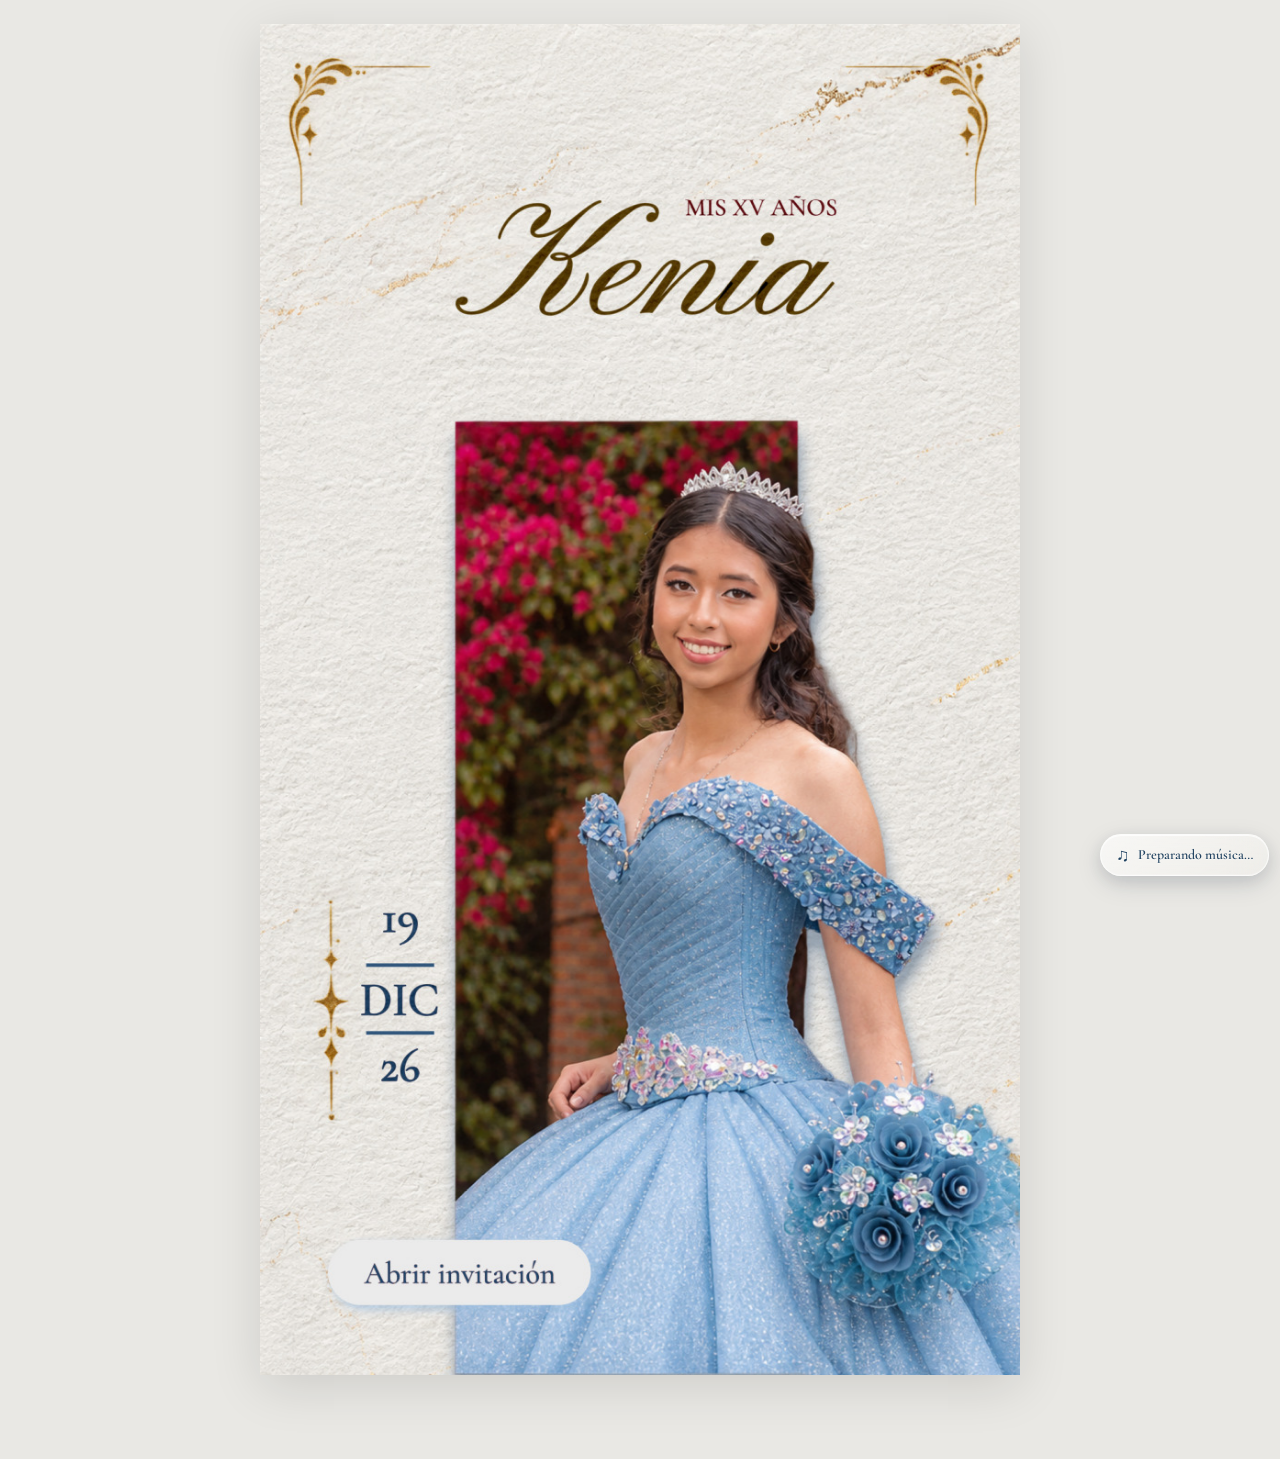
==== index.html @ 195f9d1e "Actualizar versión de estilos de la invitación" ====
<!doctype html>
<html lang="es">
<head>
  <meta charset="utf-8">
  <meta name="viewport" content="width=device-width, initial-scale=1">
  <meta name="theme-color" content="#e9e8e4">
  <meta name="description" content="Invitación digital de XV años de Kenia.">

  <title>Mis XV años · Kenia</title>

  <!-- Tipografía -->
  <link rel="preconnect" href="https://fonts.googleapis.com">
  <link rel="preconnect" href="https://fonts.gstatic.com" crossorigin>
  <link href="https://fonts.googleapis.com/css2?family=Cormorant+Garamond:wght@400;500;600;700&display=swap" rel="stylesheet">

  <!-- Estilos -->
  <link rel="stylesheet" href="./styles.css?v=6">
</head>

<body class="cover-page">

  <main class="invitation invitation--cover" aria-label="Invitación digital de XV años">

    <section class="page cover" aria-label="Portada de la invitación">

      <!-- Imagen original de la portada -->
      <img
        src="./index.jpg"
        alt="Portada original de la invitación de XV años de Kenia"
      >

      <!-- Acceso a los detalles -->
      <a
        class="open-invitation"
        href="./datos.html"
        aria-label="Abrir invitación y ver los detalles"
      ></a>

    </section>

  </main>

  <!-- Reproductor de música -->
  <div class="music-player" aria-hidden="true">
    <div id="youtube-player" title="Canción de XV años de Kenia"></div>
  </div>

  <!-- Botón de música -->
  <button
    class="music-toggle"
    type="button"
    aria-pressed="false"
    aria-label="Reproducir canción"
  >
    <span class="music-toggle__icon" aria-hidden="true">♫</span>
    <span class="music-toggle__label">Reproducir música</span>
  </button>

  <!-- Efectos decorativos -->
  <div class="ambient-sparkles" aria-hidden="true"></div>

  <div class="sparkle-transition" aria-hidden="true">
    <span class="sparkle-transition__glow"></span>
    <div class="sparkle-transition__particles"></div>
  </div>

  <!-- JavaScript -->
  <script src="./script.js"></script>
  <script src="https://www.youtube.com/iframe_api" async></script>

</body>
</html>
---- styles.css ----
:root {
  --paper: #e9e8e4;
  --navy: #183b5b;
  --blue-muted: #829db5;
  --line: rgba(24, 59, 91, .25);
  --serif: "Cormorant Garamond", Georgia, serif;
}
* { box-sizing: border-box; }
html { background: var(--paper); scroll-behavior: smooth; }
body { margin: 0; min-width: 280px; background: var(--paper); color: var(--navy); font-family: var(--serif); }
.invitation { width: min(100%, 760px); margin: 0 auto; overflow: hidden; background: var(--paper); box-shadow: 0 0 36px rgba(0,0,0,.08); }
.page { position: relative; width: 100%; line-height: 0; }
.page > img { display: block; width: 100%; height: auto; animation: page-arrive 1.15s cubic-bezier(.2,.7,.25,1) both; }
.open-invitation, .map-link { position: absolute; display: block; padding: 0; border: 0; background: transparent; cursor: pointer; -webkit-tap-highlight-color: transparent; }
.open-invitation { left: 8.5%; top: 89.7%; width: 38.5%; height: 5.5%; border-radius: 999px; }
.map-link { left: 33.7%; width: 32.5%; height: .69%; border-radius: 999px; }
.map-church { top: 37.95%; }
.map-reception { top: 50.275%; }
.open-invitation:focus-visible, .map-link:focus-visible, .music-toggle:focus-visible, .back-home:focus-visible { outline: 2px solid var(--navy); outline-offset: 4px; }
.map-link:active, .open-invitation:active { background: rgba(24,59,91,.08); }
.countdown { position: absolute; z-index: 4; left: 11.7%; top: 3.14%; width: 76.6%; min-height: clamp(42px, 5.2vw, 64px); display: grid; grid-template-columns: repeat(4,minmax(0,1fr)); align-items: center; justify-items: center; overflow: visible; color: var(--navy); font-family: var(--serif); line-height: 1; font-variant-numeric: tabular-nums; }
.countdown__unit { min-width: 0; width: 100%; display: flex; flex-direction: column; align-items: center; justify-content: center; gap: clamp(0px,.12vw,2px); }
.countdown__number { display: block; font-size: clamp(20px,7.2vw,38px); font-weight: 700; line-height: .9; white-space: nowrap; }
.countdown__label { display: block; font-family: Georgia,serif; font-size: clamp(8px,2.2vw,12px); font-weight: 600; letter-spacing: .02em; line-height: 1; }

/* Sustituye únicamente el gráfico original del itinerario; el título y el resto
   de la composición permanecen en la imagen original. */
.timeline-replacement { position: absolute; z-index: 2; left: 5.5%; top: 55.1%; width: 89%; height: 10.2%; padding: 1.7% 3.2% 1.2%; background: var(--paper); line-height: 1.05; opacity: 1; }
.timeline-grid { width: 100%; height: 100%; display: grid; grid-template-columns: repeat(2,minmax(0,1fr)); grid-template-rows: repeat(4,minmax(0,1fr)); column-gap: 5%; row-gap: 0; overflow: hidden; }
.timeline-event { position: relative; min-width: 0; display: flex; flex-direction: column; justify-content: center; padding: 1% 2% 1% 12%; border-bottom: 1px solid var(--line); overflow: hidden; opacity: 0; transform: translateY(14px); transition: opacity .7s ease, transform .7s cubic-bezier(.2,.7,.2,1); }
.timeline-event:nth-last-child(-n+2) { border-bottom: 0; }
.timeline-event::before { content: ""; position: absolute; left: 0; top: 50%; width: 7px; height: 7px; border: 1px solid var(--blue-muted); border-radius: 50%; background: var(--paper); transform: translateY(-50%); box-shadow: 0 0 0 3px rgba(130,157,181,.12); }
.timeline-event__time { display: block; color: var(--blue-muted); font-family: var(--serif); font-size: clamp(11px,2.8vw,15px); font-weight: 600; letter-spacing: .045em; line-height: 1; }
.timeline-event__name { display: block; margin-top: 2px; color: var(--navy); font-family: var(--serif); font-size: clamp(13px,3.4vw,18px); font-weight: 500; line-height: 1.03; }
.timeline-replacement.is-visible .timeline-event { opacity: 1; transform: translateY(0); }
.timeline-replacement.is-visible .timeline-event:nth-child(1) { transition-delay: .05s; }
.timeline-replacement.is-visible .timeline-event:nth-child(2) { transition-delay: .14s; }
.timeline-replacement.is-visible .timeline-event:nth-child(3) { transition-delay: .23s; }
.timeline-replacement.is-visible .timeline-event:nth-child(4) { transition-delay: .32s; }
.timeline-replacement.is-visible .timeline-event:nth-child(5) { transition-delay: .41s; }
.timeline-replacement.is-visible .timeline-event:nth-child(6) { transition-delay: .50s; }
.timeline-replacement.is-visible .timeline-event:nth-child(7) { transition-delay: .59s; }
.timeline-replacement.is-visible .timeline-event:nth-child(8) { transition-delay: .68s; }

.back-home, .music-toggle { position: fixed; z-index: 20; display: inline-flex; align-items: center; justify-content: center; gap: 8px; min-height: 42px; padding: 9px 15px; border: 1px solid rgba(24,59,91,.2); border-radius: 999px; background: rgba(249,248,245,.94); color: var(--navy); box-shadow: 0 5px 20px rgba(25,35,45,.12); font: 600 14px/1 var(--serif); text-decoration: none; backdrop-filter: blur(8px); -webkit-backdrop-filter: blur(8px); transition: transform .2s ease, box-shadow .2s ease, background .2s ease; }
.back-home { left: max(12px,env(safe-area-inset-left)); bottom: max(14px,env(safe-area-inset-bottom)); }
.back-home span { font-family: Georgia,serif; font-size: 19px; line-height: .7; }
.music-toggle { right: max(12px,env(safe-area-inset-right)); bottom: max(14px,env(safe-area-inset-bottom)); cursor: pointer; }
.music-toggle__icon { font-size: 18px; line-height: .8; }
.music-toggle.is-playing { background: #f3f5f6; border-color: rgba(24,59,91,.42); }
.back-home:hover, .music-toggle:hover { transform: translateY(-2px); box-shadow: 0 8px 24px rgba(25,35,45,.16); }
.music-player { position: fixed; width: 200px; height: 200px; left: -210px; top: 0; z-index: 1; overflow: hidden; opacity: .001; pointer-events: none; }
.music-player iframe { display: block; width: 200px; height: 200px; border: 0; }
@keyframes page-arrive { from { opacity: 0; transform: translateY(9px); } to { opacity: 1; transform: translateY(0); } }
@media (min-width:700px) { body { padding: 24px 0 84px; } .invitation { box-shadow: 0 12px 48px rgba(0,0,0,.12); } .countdown__number { font-size: clamp(30px,4.5vw,38px); } .countdown__label { font-size: 12px; } .back-home, .music-toggle { bottom: 24px; } }
@media (max-width:380px) { .timeline-replacement { left: 4%; width: 92%; padding: 1.7% 2% 1.2%; } .timeline-grid { column-gap: 3%; } .timeline-event { padding-left: 10%; } .timeline-event__name { font-size: clamp(11px,3.1vw,13px); } .timeline-event__time { font-size: clamp(10px,2.6vw,12px); } .back-home, .music-toggle { min-height: 39px; padding: 8px 12px; font-size: 13px; } }
@media (prefers-reduced-motion: reduce) { *, *::before, *::after { scroll-behavior: auto !important; animation-duration: .01ms !important; transition-duration: .01ms !important; } .timeline-event { opacity: 1; transform: none; } }


/* ── Apariciones editoriales y destellos de transición ───────────────── */
:root {
  --gold: #c6a45d;
  --silver: #d7dce1;
}
body { isolation: isolate; }
.page > img {
  transform-origin: 50% 42%;
  animation: artwork-reveal 1.35s cubic-bezier(.2,.72,.22,1) both;
}
@keyframes artwork-reveal {
  0% { opacity: 0; transform: translateY(12px) scale(1.006); filter: blur(2px); }
  65% { opacity: 1; filter: blur(0); }
  100% { opacity: 1; transform: translateY(0) scale(1); filter: none; }
}
.open-invitation { animation: control-reveal .85s .55s both; }
.map-link { animation: control-reveal .8s 1s both; }
.back-home { animation: control-reveal .8s .5s both; }
.music-toggle { animation: control-reveal .8s .7s both, music-breathe 4.8s 1.5s ease-in-out infinite; }
@keyframes control-reveal {
  from { opacity: 0; transform: translateY(8px) scale(.97); }
  to { opacity: 1; transform: translateY(0) scale(1); }
}

/* La cuenta regresiva tiene un movimiento continuo, suave y sin saltos de layout. */
.countdown {
  animation: countdown-float 4.6s ease-in-out infinite;
  transform-origin: 50% 50%;
}
.countdown__unit { animation: unit-reveal .9s both; }
.countdown__unit:nth-child(1) { animation-delay: .28s; }
.countdown__unit:nth-child(2) { animation-delay: .42s; }
.countdown__unit:nth-child(3) { animation-delay: .56s; }
.countdown__unit:nth-child(4) { animation-delay: .70s; }
.countdown__number {
  text-shadow: 0 1px 0 rgba(255,255,255,.48), 0 3px 10px rgba(24,59,91,.10);
  transition: text-shadow .3s ease, color .3s ease;
}
.countdown__number.is-ticking {
  animation: number-tick .48s cubic-bezier(.2,.75,.25,1);
}
@keyframes countdown-float {
  0%,100% { translate: 0 0; }
  50% { translate: 0 -3px; }
}
@keyframes unit-reveal {
  from { opacity: 0; transform: translateY(9px); }
  to { opacity: 1; transform: translateY(0); }
}
@keyframes number-tick {
  0% { transform: translateY(0) scale(1); }
  42% { transform: translateY(-2px) scale(1.055); text-shadow: 0 0 13px rgba(198,164,93,.28); }
  100% { transform: translateY(0) scale(1); }
}
@keyframes music-breathe {
  0%,100% { box-shadow: 0 5px 20px rgba(25,35,45,.12), 0 0 0 0 rgba(198,164,93,0); }
  50% { box-shadow: 0 7px 23px rgba(25,35,45,.15), 0 0 0 4px rgba(198,164,93,.10); }
}

/* Cronograma: entrada por tarjeta con brillo tenue, sin alterar su geometría. */
.timeline-event { will-change: opacity, transform; }
.timeline-replacement.is-visible .timeline-event {
  animation: timeline-elegant-in .78s cubic-bezier(.2,.72,.25,1) both;
}
.timeline-replacement.is-visible .timeline-event:nth-child(1) { animation-delay: .05s; }
.timeline-replacement.is-visible .timeline-event:nth-child(2) { animation-delay: .13s; }
.timeline-replacement.is-visible .timeline-event:nth-child(3) { animation-delay: .21s; }
.timeline-replacement.is-visible .timeline-event:nth-child(4) { animation-delay: .29s; }
.timeline-replacement.is-visible .timeline-event:nth-child(5) { animation-delay: .37s; }
.timeline-replacement.is-visible .timeline-event:nth-child(6) { animation-delay: .45s; }
.timeline-replacement.is-visible .timeline-event:nth-child(7) { animation-delay: .53s; }
.timeline-replacement.is-visible .timeline-event:nth-child(8) { animation-delay: .61s; }
@keyframes timeline-elegant-in {
  from { opacity:  0; transform: translateY(13px); filter: blur(1px); }
  to { opacity: 1; transform: translateY(0); filter: blur(0); }
}

/* Capa de partículas doradas y plateadas que cubre el viewport al cambiar página. */
.sparkle-transition {
  position: fixed;
  inset: 0;
  z-index: 1000;
  overflow: hidden;
  pointer-events: none;
  visibility: hidden;
  opacity: 0;
  background: radial-gradient(ellipse at center, rgba(250,247,239,.18), rgba(24,35,48,.08) 72%, rgba(24,35,48,.16));
  transition: opacity .22s ease, visibility .22s ease;
}
.sparkle-transition.is-active { visibility: visible; opacity: 1; }
.sparkle-transition__glow {
  position: absolute;
  inset: -20%;
  opacity: 0;
  background: radial-gradient(circle at 50% 48%, rgba(255,249,226,.56), rgba(198,164,93,.14) 23%, transparent 58%);
  transform: scale(.72);
}
.sparkle-transition.is-active .sparkle-transition__glow { animation: sparkle-glow 1.05s ease-out both; }
.sparkle-transition__particles { position: absolute; inset: 0; }
.sparkle {
  position: absolute;
  display: block;
  width: var(--size, 5px);
  height: var(--size, 5px);
  left: var(--x, 50%);
  top: -8%;
  opacity: 0;
  border-radius: 50%;
  background: var(--particle-color, #d8bd7d);
  box-shadow: 0 0 5px 1px currentColor, 0 0 13px 2px currentColor;
  color: var(--particle-color, #d8bd7d);
  transform: translate3d(0,0,0) rotate(0deg) scale(.35);
}
.sparkle::before, .sparkle::after {
  content: "";
  position: absolute;
  left: 50%; top: 50%;
  background: currentColor;
  transform: translate(-50%,-50%);
  border-radius: 99px;
}
.sparkle::before { width: 1px; height: calc(var(--size, 5px) * 3.1); }
.sparkle::after { width: calc(var(--size, 5px) * 3.1); height: 1px; }
.sparkle-transition.is-active .sparkle { animation: sparkle-fall var(--duration, .95s) var(--delay, 0s) cubic-bezier(.18,.62,.3,1) both; }
@keyframes sparkle-fall {
  0% { opacity: 0; transform: translate3d(0,-4vh,0) rotate(0deg) scale(.25); }
  12% { opacity: .95; }
  48% { opacity: 1; transform: translate3d(var(--drift, 20px),48vh,0) rotate(145deg) scale(1); }
  100% { opacity: 0; transform: translate3d(calc(var(--drift, 20px) * 1.8),112vh,0) rotate(310deg) scale(.3); }
}
@keyframes sparkle-glow {
  0% { opacity: 0; transform: scale(.72); }
  35% { opacity: 1; transform: scale(1.08); }
  100% { opacity: 0; transform: scale(1.35); }
}

@media (prefers-reduced-motion: reduce) {
  .page > img, .open-invitation, .map-link, .back-home, .music-toggle,
  .countdown, .countdown__unit, .countdown__number, .timeline-event,
  .sparkle-transition, .sparkle, .sparkle-transition__glow {
    animation: none !important;
    transition: none !important;
    filter: none !important;
    translate: none !important;
  }
  .timeline-event { opacity: 1 !important; transform: none !important; }
}

/* Microinteracciones premium: resaltan el control activo sin alterar el arte original. */
.open-invitation, .map-link, .back-home, .music-toggle,
.gift-choice {
  transform-origin: center;
  transition: transform .28s cubic-bezier(.2,.75,.25,1),
              box-shadow .28s ease, background-color .28s ease,
              border-color .28s ease, filter .28s ease;
  -webkit-tap-highlight-color: transparent;
}
.open-invitation:hover, .map-link:hover {
  transform: scale(1.045);
  background: rgba(255,255,255,.13);
  box-shadow: 0 0 0 2px rgba(198,164,93,.55), 0 0 18px rgba(198,164,93,.24);
}
.open-invitation:active, .map-link:active { transform: scale(.975); }
.back-home:hover, .music-toggle:hover {
  transform: translateY(-3px) scale(1.045);
  border-color: rgba(198,164,93,.65);
  box-shadow: 0 10px 28px rgba(25,35,45,.17), 0 0 0 3px rgba(198,164,93,.10);
}
.back-home:active, .music-toggle:active { transform: translateY(0) scale(.97); }
.open-invitation:focus-visible, .map-link:focus-visible,
.back-home:focus-visible, .music-toggle:focus-visible, .gift-choice:focus-visible {
  outline: 2px solid var(--gold);
  outline-offset: 4px;
}

/* Apartado de regalos: dos detalles interactivos dentro del espacio libre del arte. */
.gift-interaction {
  position: absolute;
  z-index: 5;
  left: 10%;
  top: 81.1%;
  width: 80%;
  min-height: clamp(76px, 9vw, 100px);
  display: grid;
  grid-template-columns: repeat(2, minmax(0, 1fr));
  align-items: center;
  justify-items: center;
  gap: 5%;
  line-height: 1;
}
.gift-choice {
  width: min(100%, 190px);
  min-height: 100%;
  padding: 7px 9px 5px;
  display: flex;
  flex-direction: column;
  align-items: center;
  justify-content: center;
  gap: 5px;
  border: 1px solid rgba(198,164,93,.38);
  border-radius: 13px;
  background: rgba(249,248,245,.82);
  color: var(--navy);
  cursor: pointer;
  box-shadow: 0 4px 14px rgba(24,59,91,.055);
  backdrop-filter: blur(3px);
  -webkit-backdrop-filter: blur(3px);
}
.gift-choice:hover, .gift-choice.is-selected {
  transform: translateY(-4px) scale(1.035);
  border-color: rgba(198,164,93,.82);
  background: rgba(255,253,248,.97);
  box-shadow: 0 10px 24px rgba(24,59,91,.12), 0 0 0 3px rgba(198,164,93,.10);
}
.gift-choice:active { transform: translateY(-1px) scale(.98); }
.gift-choice__art { width: 35px; height: 30px; position: relative; display: block; }
/* Sobre dibujado en CSS con solapa animada. */
.gift-envelope {
  position: absolute; left: 3px; right: 3px; bottom: 1px; height: 21px;
  border: 1px solid #b99b61; border-radius: 3px;
  background: linear-gradient(145deg,#f5eee0,#e7dcc6);
  box-shadow: 0 3px 6px rgba(24,35,48,.10);
}
.gift-envelope::before {
  content: ""; position: absolute; left: 0; top: -1px; width: 100%; height: 15px;
  background: #e5d5b5; clip-path: polygon(0 0,100% 0,50% 100%);
  border-bottom: 1px solid #b99b61; transform-origin: 50% 0;
  backface-visibility: hidden;
  transition: transform .55s cubic-bezier(.2,.75,.25,1);
}
/* Sin sello central: el sobre conserva únicamente sus pliegues limpios. */
.gift-envelope::after { content: none; }
.gift-choice:hover .gift-envelope::before,
.gift-choice:focus-visible .gift-envelope::before,
.gift-choice.is-selected .gift-envelope::before { transform: perspective(90px) rotateX(-180deg); }
/* Caja de regalo minimalista. */
.gift-box {
  position: absolute; left: 6px; right: 6px; bottom: 1px; height: 20px;
  border: 1px solid #b99b61; border-radius: 2px;
  background: linear-gradient(135deg,#e9dfcb,#d8c6a2);
  box-shadow: 0 3px 6px rgba(24,35,48,.10);
}
.gift-box::before { content:""; position:absolute; left:-2px; right:-2px; top:-5px; height:6px; border:1px solid #b99b61; border-radius:2px; background:#f0e6d3; transform-origin: 50% 0; transition: transform .5s cubic-bezier(.2,.75,.25,1); }
.gift-box::after { content:""; position:absolute; left:50%; top:-5px; width:5px; height:25px; transform:translateX(-50%); background:#b99b61; opacity:.85; }
.gift-box__bow { position:absolute; left:50%; top:-11px; width:17px; height:9px; transform:translateX(-50%); }
.gift-box__bow::before,.gift-box__bow::after { content:""; position:absolute; top:0; width:8px; height:7px; border:1.5px solid #b99b61; border-radius:80% 80% 20% 80%; }
.gift-box__bow::before { right:7px; transform:rotate(25deg); }
.gift-box__bow::after { left:7px; transform:scaleX(-1) rotate(25deg); }
.gift-choice:hover .gift-box::before,
.gift-choice:focus-visible .gift-box::before,
.gift-choice.is-selected .gift-box::before {
  transform: perspective(75px) rotateX(-120deg);
}
.gift-choice__title { font: 600 clamp(11px,2.8vw,14px)/1 var(--serif); letter-spacing:.015em; }
.gift-choice__hint { font: 500 clamp(8px,2vw,10px)/1.1 Georgia,serif; color:#71879b; letter-spacing:.045em; text-transform:uppercase; }
.gift-message {
  position: absolute; z-index: 6; left: 12%; top: 83.85%; width: 76%;
  padding: 10px 14px; border: 1px solid rgba(198,164,93,.45); border-radius: 10px;
  background: rgba(249,248,245,.97); color: var(--navy); text-align: center;
  font: 500 clamp(12px,3vw,15px)/1.25 var(--serif);
  box-shadow: 0 8px 24px rgba(24,59,91,.10);
  opacity: 0; visibility: hidden; transform: translateY(8px) scale(.98);
  transition: opacity .3s ease, transform .3s ease, visibility .3s ease;
  pointer-events: none;
  min-height: 0;
}
.gift-interaction { opacity: 0; transform: translateY(12px); transition: opacity .8s ease, transform .8s cubic-bezier(.2,.72,.25,1); }
.gift-interaction.is-visible { opacity: 1; transform: translateY(0); }
.gift-message.is-visible { opacity: 1; visibility: visible; transform: translateY(0) scale(1); }
.gift-message strong { display:block; margin-bottom:3px; color:#a98548; font-weight:600; }
@media (max-width:380px) {
  .gift-interaction { left:6%; width:88%; gap:3%; top:79.5%; min-height:82px; }
  .gift-choice { padding:5px 5px 4px; border-radius:10px; }
  .gift-choice__art { transform:scale(.9); }
  .gift-message { left:7%; width:86%; padding:8px 10px; }
}
@media (prefers-reduced-motion: reduce) {
  .gift-choice, .gift-envelope::before, .gift-message,
  .open-invitation, .map-link, .back-home, .music-toggle { transition:none !important; }
}

/* Interacción refinada de regalos: sobre limpio y caja con tapa móvil. */
.gift-envelope { overflow: visible; }
.gift-envelope::before { z-index: 2; }
.gift-choice:hover .gift-envelope,
.gift-choice:focus-visible .gift-envelope,
.gift-choice.is-selected .gift-envelope { filter: drop-shadow(0 3px 3px rgba(24,59,91,.12)); }
.gift-choice:hover .gift-box,
.gift-choice:focus-visible .gift-box,
.gift-choice.is-selected .gift-box { filter: drop-shadow(0 3px 3px rgba(24,59,91,.12)); }


/* Destellos ambientales permanentes: oro y plata, con movimiento muy sutil. */
.ambient-sparkles {
  position: fixed;
  inset: 0;
  z-index: 5;
  overflow: hidden;
  pointer-events: none;
  contain: strict;
}
.ambient-glint {
  position: absolute;
  left: var(--x);
  top: var(--y);
  width: var(--size);
  height: var(--size);
  display: block;
  border-radius: 50%;
  color: var(--glint-color, #d4b56f);
  background: currentColor;
  opacity: 0;
  box-shadow: 0 0 5px 1px currentColor, 0 0 12px 2px currentColor;
  animation: ambient-twinkle var(--duration, 5s) var(--delay, 0s) ease-in-out infinite;
}
.ambient-glint::before,
.ambient-glint::after {
  content: "";
  position: absolute;
  left: 50%;
  top: 50%;
  border-radius: 99px;
  background: currentColor;
  transform: translate(-50%, -50%);
}
.ambient-glint::before { width: 1px; height: calc(var(--size) * 3.4); }
.ambient-glint::after { width: calc(var(--size) * 3.4); height: 1px; }
@keyframes ambient-twinkle {
  0%, 100% { opacity: 0; transform: scale(.45) rotate(0deg); }
  24% { opacity: .63; transform: scale(1) rotate(35deg); }
  48% { opacity: .16; transform: scale(.72) rotate(70deg); }
  68% { opacity: .77; transform: scale(1.12) rotate(105deg); }
}
@media (prefers-reduced-motion: reduce) {
  .ambient-glint { animation: none !important; opacity: .22; }
}


/* Footer de marca FEZOJ al cierre de la página de detalles. */
.fezoj-footer {
  width: min(100%, 600px);
  margin: 0 auto;
  padding: 30px 24px 34px;
  text-align: center;
  color: var(--navy);
  background: var(--paper);
  border-top: 1px solid rgba(24,59,91,.16);
  line-height: 1.35;
}
.fezoj-footer__brand {
  margin: 0 0 8px;
  font: 500 19px/1.1 var(--serif);
  letter-spacing: .04em;
}
.fezoj-footer__brand strong {
  font-weight: 700;
  letter-spacing: .12em;
}
.fezoj-footer__copy {
  max-width: 390px;
  margin: 0 auto 15px;
  color: rgba(24,59,91,.78);
  font: 400 15px/1.45 var(--serif);
}
.fezoj-footer__link {
  display: inline-flex;
  align-items: center;
  justify-content: center;
  min-height: 38px;
  padding: 9px 20px;
  border: 1px solid rgba(24,59,91,.42);
  border-radius: 999px;
  color: var(--navy);
  background: rgba(255,255,255,.42);
  text-decoration: none;
  font: 600 14px/1 var(--serif);
  letter-spacing: .035em;
  transition: background .25s ease, color .25s ease, transform .25s ease;
}
.fezoj-footer__link:hover {
  color: #fff;
  background: var(--navy);
  transform: translateY(-2px);
}
.fezoj-footer__link:focus-visible {
  outline: 2px solid var(--navy);
  outline-offset: 4px;
}


/* Área clicable transparente sobre el logotipo FEZOJ del arte original. */
.fezoj-logo-link {
  position: absolute;
  z-index: 8;
  left: 0;
  top: 91%;
  width: 100%;
  height: 9%;
  display: block;
  border-radius: 0;
  background: transparent;
  cursor: pointer;
  -webkit-tap-highlight-color: transparent;
}
.fezoj-logo-link:hover {
  background: rgba(255,255,255,.08);
  box-shadow: 0 0 0 1px rgba(198,164,93,.45), 0 0 14px rgba(198,164,93,.16);
}
.fezoj-logo-link:focus-visible {
  outline: 2px solid var(--gold);
  outline-offset: 3px;
}


/* ── Liquid Glass únicamente en música y regreso a portada ─────────── */
:root {
  --glass-surface: rgba(255, 255, 255, .27);
  --glass-edge: rgba(255, 255, 255, .68);
  --glass-shadow: 0 8px 26px rgba(24, 42, 58, .13),
                  inset 0 1px 0 rgba(255, 255, 255, .72),
                  inset 0 -1px 0 rgba(255, 255, 255, .16);
}

.back-home,
.music-toggle {
  color: rgba(24,59,91,.96);
  background: linear-gradient(145deg, rgba(255,255,255,.66), rgba(255,255,255,.24));
  border: 1px solid var(--glass-edge);
  box-shadow: var(--glass-shadow), 0 5px 18px rgba(24,42,58,.10);
  -webkit-backdrop-filter: blur(18px) saturate(180%);
  backdrop-filter: blur(18px) saturate(180%);
  text-shadow: 0 1px 0 rgba(255,255,255,.65);
}

.back-home:hover,
.music-toggle:hover {
  background: linear-gradient(145deg, rgba(255,255,255,.82), rgba(255,255,255,.38));
  border-color: rgba(255,255,255,.9);
  box-shadow: 0 12px 30px rgba(24,42,58,.16),
              inset 0 1px 0 rgba(255,255,255,.9),
              0 0 0 2px rgba(198,164,93,.12);
}

.music-toggle.is-playing {
  background: linear-gradient(145deg, rgba(255,255,255,.78), rgba(224,235,241,.40));
  border-color: rgba(255,255,255,.88);
}

@supports not ((backdrop-filter: blur(1px)) or (-webkit-backdrop-filter: blur(1px))) {
  .back-home,
  .music-toggle {
    background: rgba(245,247,248,.88);
  }
}

@media (prefers-reduced-transparency: reduce) {
  .back-home,
  .music-toggle {
    -webkit-backdrop-filter: none;
    backdrop-filter: none;
    background: rgba(249,248,245,.9);
  }
}
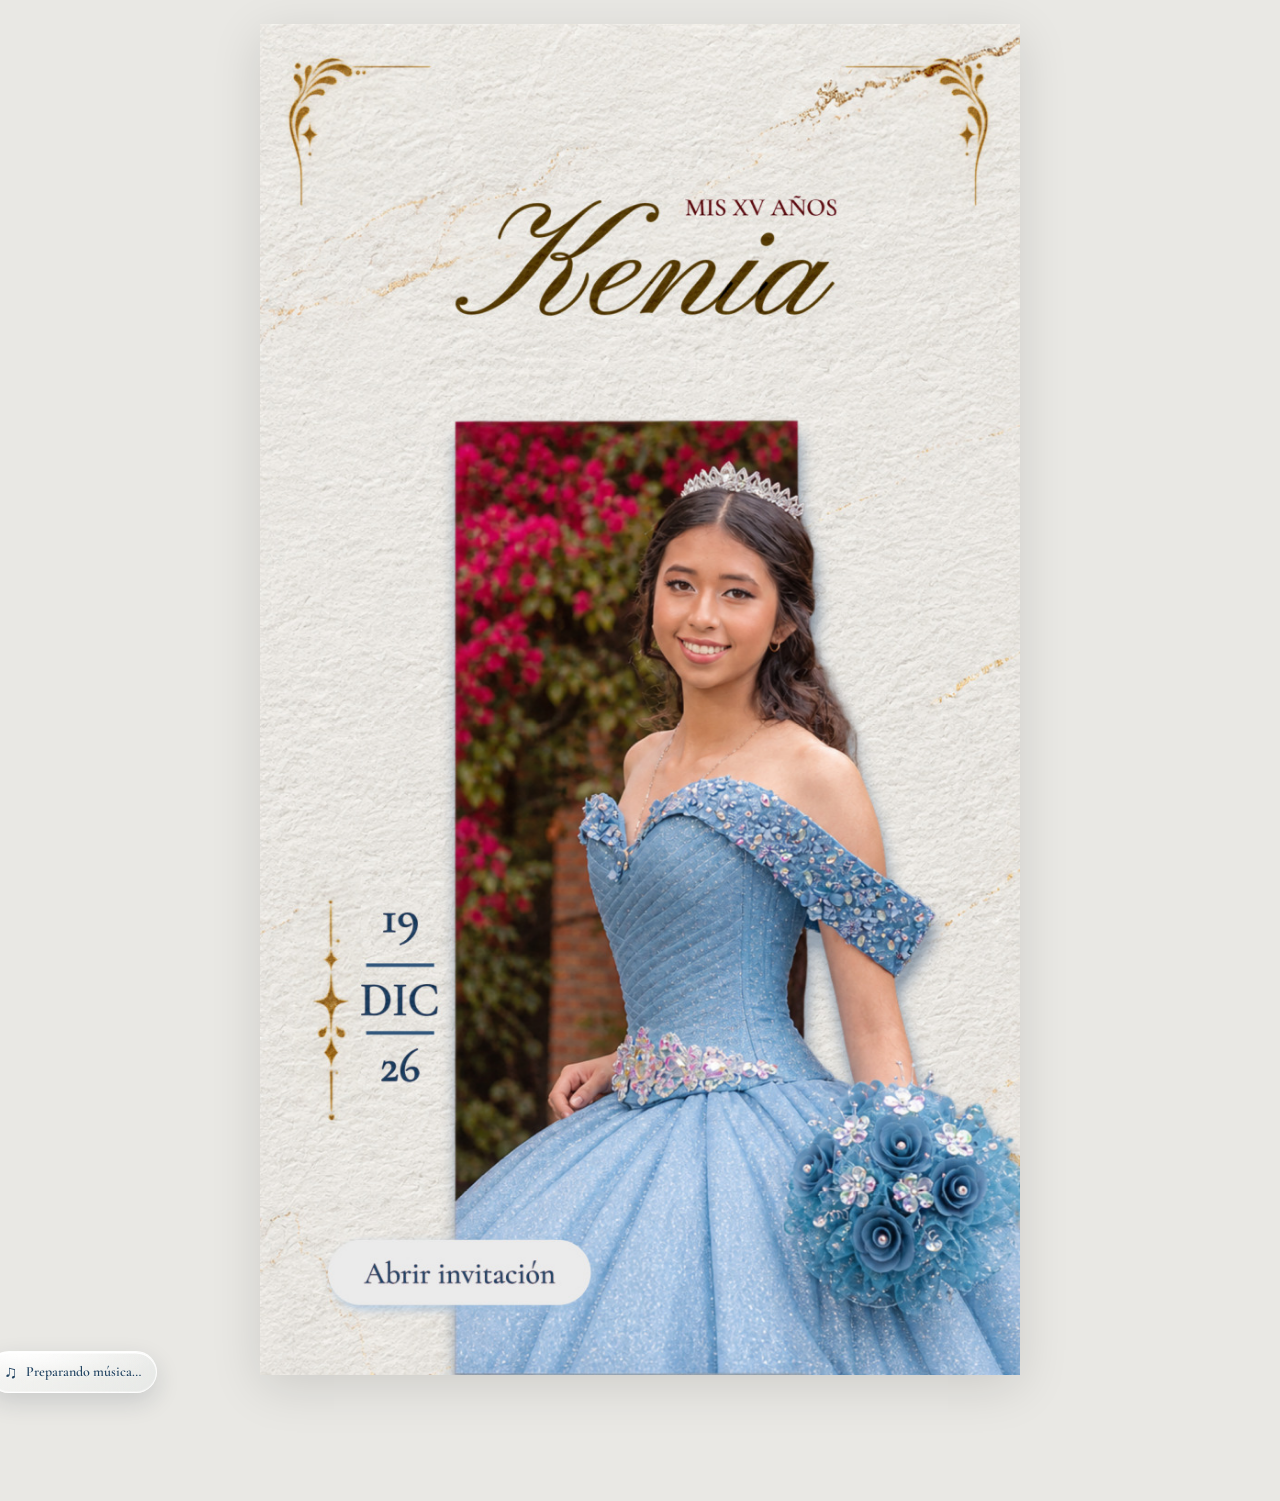
==== commit fab42ee5: "Actualizar versión de estilos en portada" ====
--- a/index.html
+++ b/index.html
@@ -15,7 +15,7 @@
   <link href="https://fonts.googleapis.com/css2?family=Cormorant+Garamond:wght@400;500;600;700&display=swap" rel="stylesheet">
 
   <!-- Estilos -->
-  <link rel="stylesheet" href="./styles.css?v=6">
+  <link rel="stylesheet" href="./styles.css?v=8">
 </head>
 
 <body class="cover-page">
--- a/styles.css
+++ b/styles.css
@@ -471,45 +471,58 @@
 }
 
 
-/* ── Liquid Glass únicamente en música y regreso a portada ─────────── */
-:root {
-  --glass-surface: rgba(255, 255, 255, .27);
-  --glass-edge: rgba(255, 255, 255, .68);
-  --glass-shadow: 0 8px 26px rgba(24, 42, 58, .13),
-                  inset 0 1px 0 rgba(255, 255, 255, .72),
-                  inset 0 -1px 0 rgba(255, 255, 255, .16);
-}
-
+/* ── Liquid Glass: únicamente música y regreso a portada ───────────── */
 .back-home,
 .music-toggle {
-  color: rgba(24,59,91,.96);
-  background: linear-gradient(145deg, rgba(255,255,255,.66), rgba(255,255,255,.24));
-  border: 1px solid var(--glass-edge);
-  box-shadow: var(--glass-shadow), 0 5px 18px rgba(24,42,58,.10);
-  -webkit-backdrop-filter: blur(18px) saturate(180%);
-  backdrop-filter: blur(18px) saturate(180%);
-  text-shadow: 0 1px 0 rgba(255,255,255,.65);
+  color: rgba(24, 59, 91, .96);
+  background:
+    radial-gradient(120% 90% at 18% 8%, rgba(255,255,255,.88) 0%, rgba(255,255,255,.20) 48%, transparent 72%),
+    linear-gradient(145deg, rgba(255,255,255,.62), rgba(226,235,241,.30));
+  border: 1px solid rgba(255,255,255,.88);
+  box-shadow:
+    0 9px 25px rgba(24,42,58,.15),
+    inset 0 1.5px 0 rgba(255,255,255,.96),
+    inset 1px 0 0 rgba(255,255,255,.48),
+    inset 0 -1px 0 rgba(255,255,255,.30);
+  -webkit-backdrop-filter: blur(24px) saturate(190%);
+  backdrop-filter: blur(24px) saturate(190%);
+  text-shadow: 0 1px 0 rgba(255,255,255,.72);
+  position: relative;
+  isolation: isolate;
+}
+
+/* El botón de regreso conserva un poco más de cuerpo para que el texto
+   de la imagen que queda detrás no se transparente demasiado. */
+.back-home {
+  background:
+    radial-gradient(120% 90% at 18% 8%, rgba(255,255,255,.94) 0%, rgba(255,255,255,.30) 48%, transparent 72%),
+    linear-gradient(145deg, rgba(255,255,255,.76), rgba(226,235,241,.48));
+  text-shadow: none;
 }
 
 .back-home:hover,
 .music-toggle:hover {
-  background: linear-gradient(145deg, rgba(255,255,255,.82), rgba(255,255,255,.38));
-  border-color: rgba(255,255,255,.9);
-  box-shadow: 0 12px 30px rgba(24,42,58,.16),
-              inset 0 1px 0 rgba(255,255,255,.9),
-              0 0 0 2px rgba(198,164,93,.12);
+  background:
+    radial-gradient(120% 90% at 18% 8%, rgba(255,255,255,.98) 0%, rgba(255,255,255,.30) 48%, transparent 72%),
+    linear-gradient(145deg, rgba(255,255,255,.76), rgba(226,235,241,.42));
+  border-color: rgba(255,255,255,.98);
+  box-shadow:
+    0 12px 30px rgba(24,42,58,.18),
+    inset 0 1.5px 0 rgba(255,255,255,1),
+    inset 1px 0 0 rgba(255,255,255,.58),
+    0 0 0 2px rgba(198,164,93,.13);
 }
 
 .music-toggle.is-playing {
-  background: linear-gradient(145deg, rgba(255,255,255,.78), rgba(224,235,241,.40));
-  border-color: rgba(255,255,255,.88);
+  background:
+    radial-gradient(120% 90% at 18% 8%, rgba(255,255,255,.96) 0%, rgba(255,255,255,.24) 48%, transparent 72%),
+    linear-gradient(145deg, rgba(255,255,255,.68), rgba(218,231,239,.38));
+  border-color: rgba(255,255,255,.96);
 }
 
 @supports not ((backdrop-filter: blur(1px)) or (-webkit-backdrop-filter: blur(1px))) {
   .back-home,
-  .music-toggle {
-    background: rgba(245,247,248,.88);
-  }
+  .music-toggle { background: rgba(245,247,248,.94); }
 }
 
 @media (prefers-reduced-transparency: reduce) {
@@ -517,6 +530,6 @@
   .music-toggle {
     -webkit-backdrop-filter: none;
     backdrop-filter: none;
-    background: rgba(249,248,245,.9);
+    background: rgba(249,248,245,.94);
   }
 }
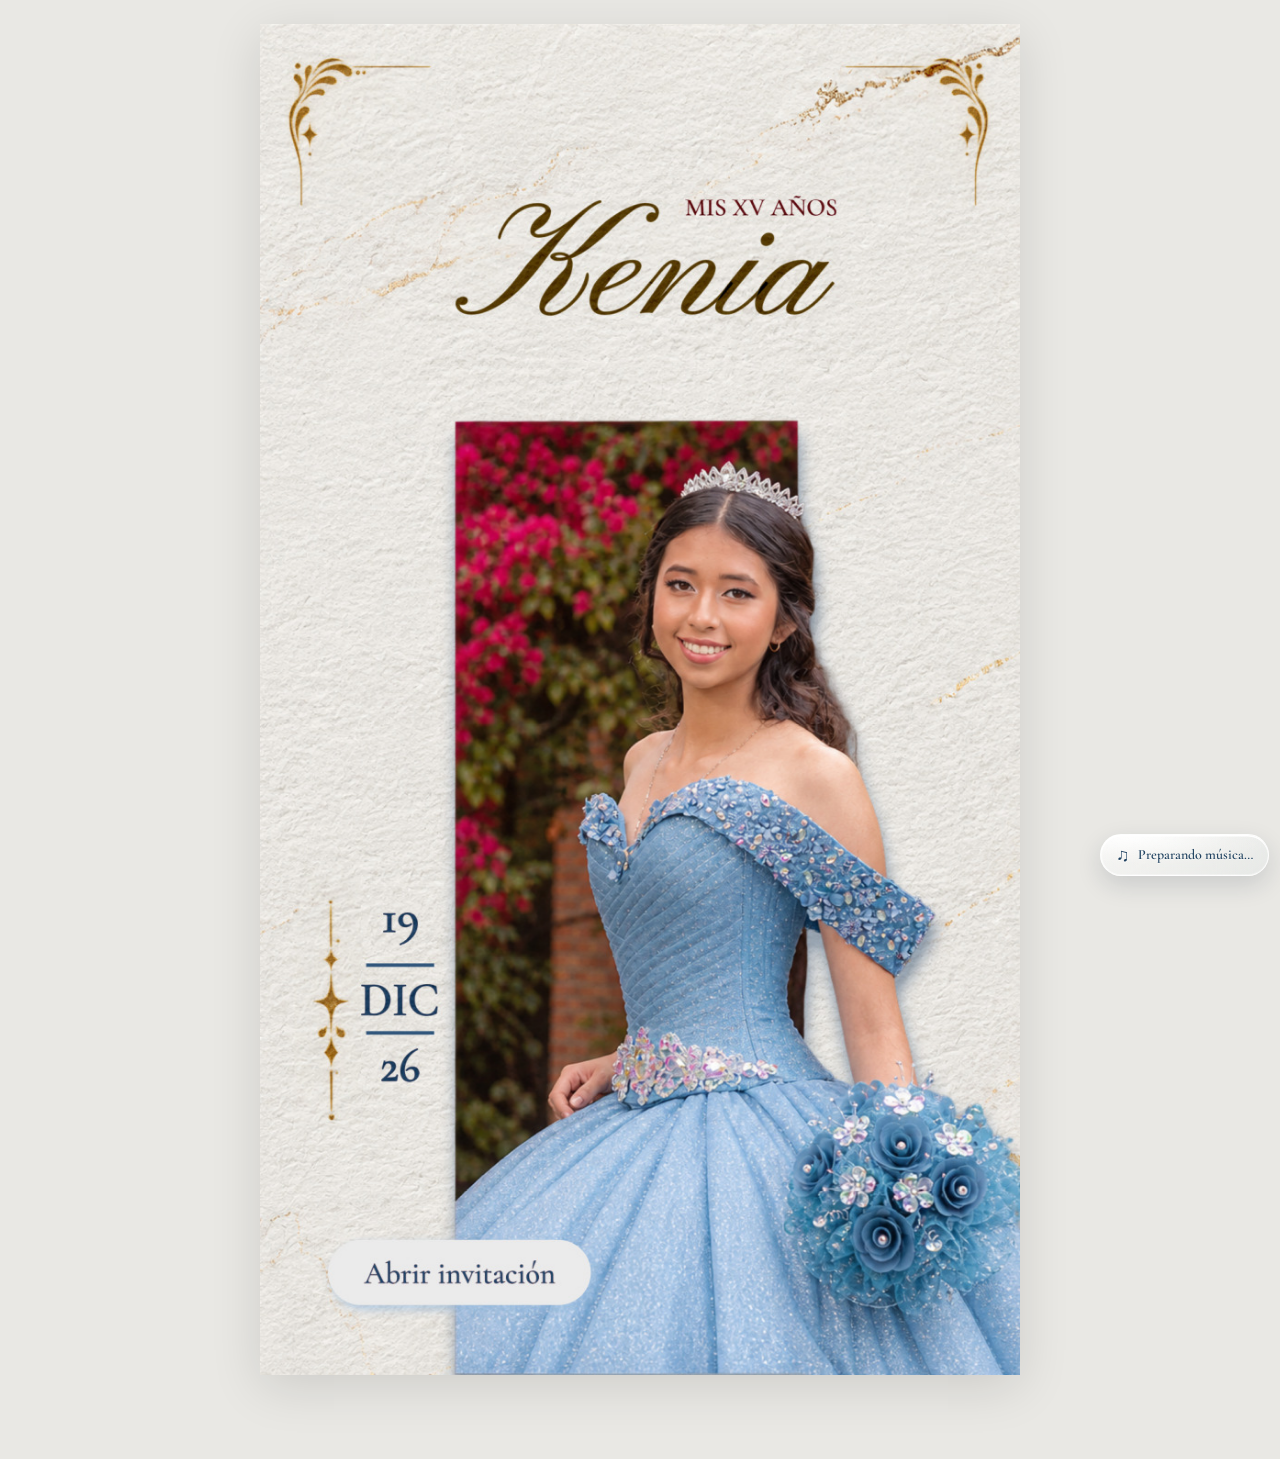
==== commit 53441238: "Actualizar caché de estilos corregidos" ====
--- a/index.html
+++ b/index.html
@@ -15,7 +15,7 @@
   <link href="https://fonts.googleapis.com/css2?family=Cormorant+Garamond:wght@400;500;600;700&display=swap" rel="stylesheet">
 
   <!-- Estilos -->
-  <link rel="stylesheet" href="./styles.css?v=8">
+  <link rel="stylesheet" href="./styles.css?v=10">
 </head>
 
 <body class="cover-page">
--- a/styles.css
+++ b/styles.css
@@ -487,7 +487,7 @@
   -webkit-backdrop-filter: blur(24px) saturate(190%);
   backdrop-filter: blur(24px) saturate(190%);
   text-shadow: 0 1px 0 rgba(255,255,255,.72);
-  position: relative;
+  /* Mantiene el posicionamiento fijo individual de cada control. */
   isolation: isolate;
 }
 
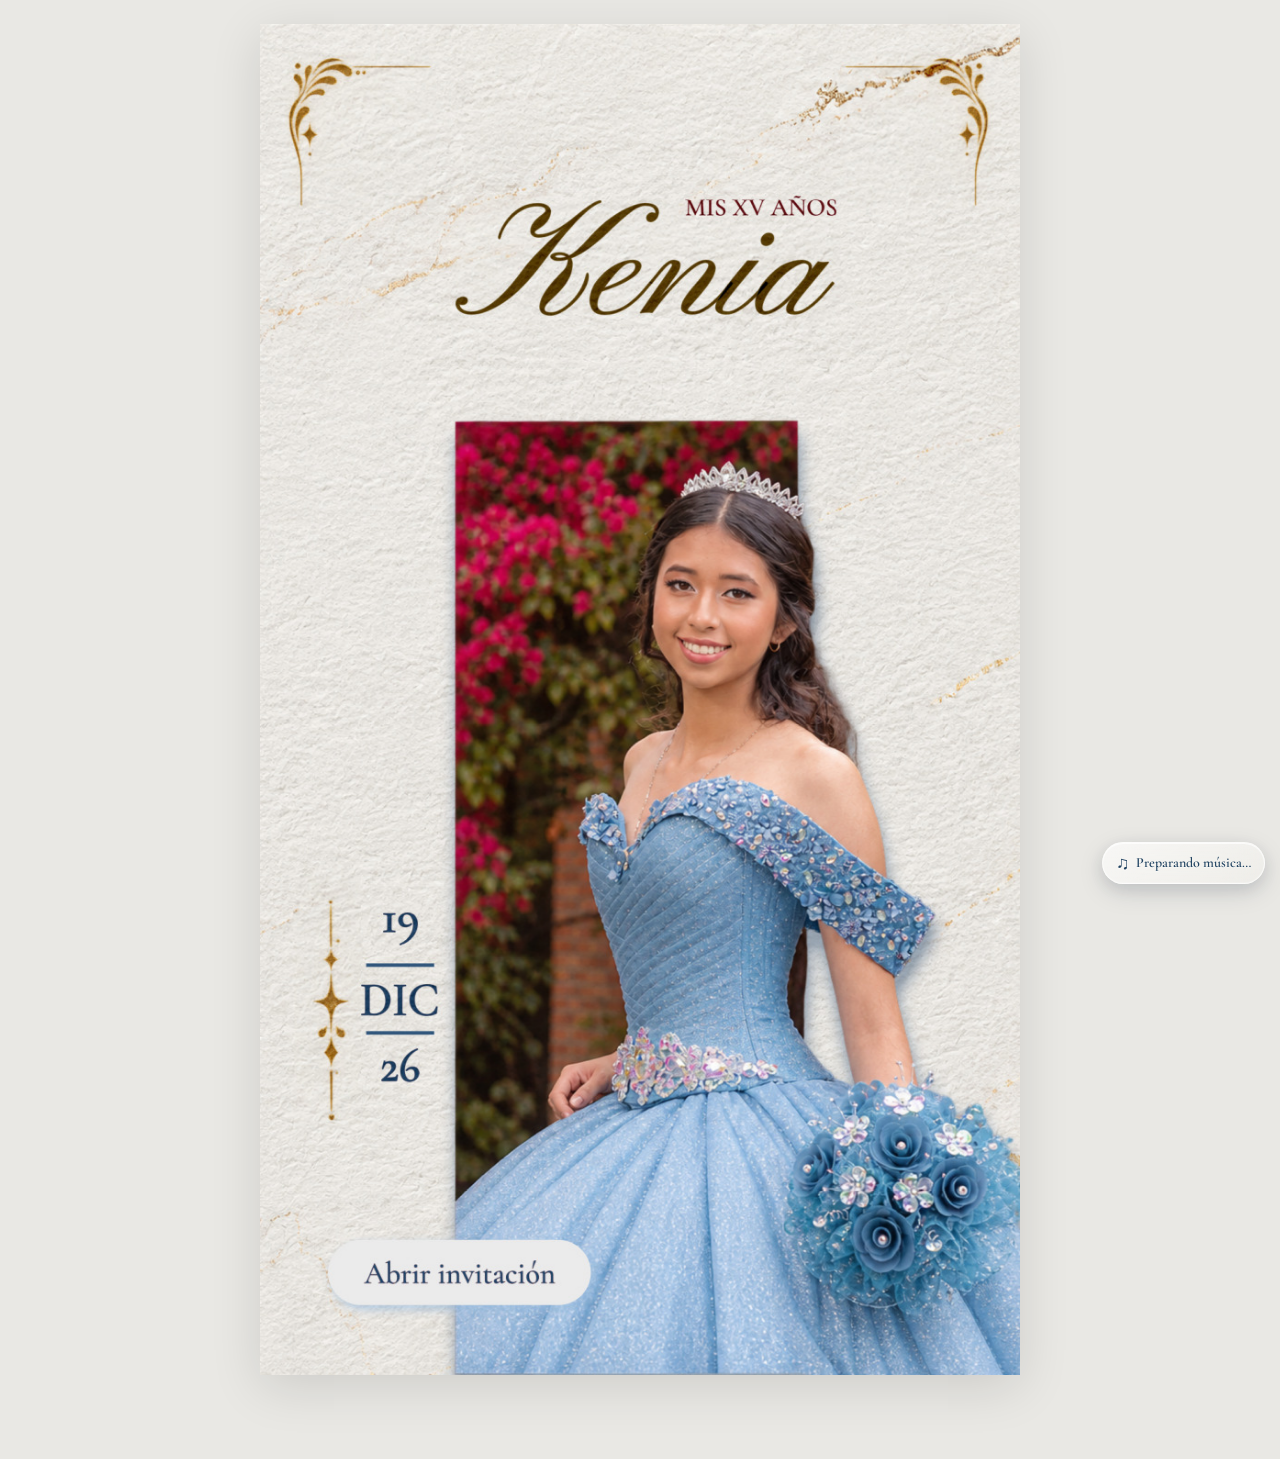
==== commit 262a3412: "Refresh invitation stylesheet cache" ====
--- a/index.html
+++ b/index.html
@@ -15,7 +15,7 @@
   <link href="https://fonts.googleapis.com/css2?family=Cormorant+Garamond:wght@400;500;600;700&display=swap" rel="stylesheet">
 
   <!-- Estilos -->
-  <link rel="stylesheet" href="./styles.css?v=10">
+  <link rel="stylesheet" href="./styles.css?v=11">
 </head>
 
 <body class="cover-page">
--- a/styles.css
+++ b/styles.css
@@ -471,58 +471,45 @@
 }
 
 
-/* ── Liquid Glass: únicamente música y regreso a portada ───────────── */
+/* ── Liquid Glass únicamente en música y regreso a portada ─────────── */
+:root {
+  --glass-surface: rgba(255, 255, 255, .27);
+  --glass-edge: rgba(255, 255, 255, .68);
+  --glass-shadow: 0 8px 26px rgba(24, 42, 58, .13),
+                  inset 0 1px 0 rgba(255, 255, 255, .72),
+                  inset 0 -1px 0 rgba(255, 255, 255, .16);
+}
+
 .back-home,
 .music-toggle {
-  color: rgba(24, 59, 91, .96);
-  background:
-    radial-gradient(120% 90% at 18% 8%, rgba(255,255,255,.88) 0%, rgba(255,255,255,.20) 48%, transparent 72%),
-    linear-gradient(145deg, rgba(255,255,255,.62), rgba(226,235,241,.30));
-  border: 1px solid rgba(255,255,255,.88);
-  box-shadow:
-    0 9px 25px rgba(24,42,58,.15),
-    inset 0 1.5px 0 rgba(255,255,255,.96),
-    inset 1px 0 0 rgba(255,255,255,.48),
-    inset 0 -1px 0 rgba(255,255,255,.30);
-  -webkit-backdrop-filter: blur(24px) saturate(190%);
-  backdrop-filter: blur(24px) saturate(190%);
-  text-shadow: 0 1px 0 rgba(255,255,255,.72);
-  /* Mantiene el posicionamiento fijo individual de cada control. */
-  isolation: isolate;
-}
-
-/* El botón de regreso conserva un poco más de cuerpo para que el texto
-   de la imagen que queda detrás no se transparente demasiado. */
-.back-home {
-  background:
-    radial-gradient(120% 90% at 18% 8%, rgba(255,255,255,.94) 0%, rgba(255,255,255,.30) 48%, transparent 72%),
-    linear-gradient(145deg, rgba(255,255,255,.76), rgba(226,235,241,.48));
-  text-shadow: none;
+  color: rgba(24,59,91,.96);
+  background: linear-gradient(145deg, rgba(255,255,255,.66), rgba(255,255,255,.24));
+  border: 1px solid var(--glass-edge);
+  box-shadow: var(--glass-shadow), 0 5px 18px rgba(24,42,58,.10);
+  -webkit-backdrop-filter: blur(18px) saturate(180%);
+  backdrop-filter: blur(18px) saturate(180%);
+  text-shadow: 0 1px 0 rgba(255,255,255,.65);
 }
 
 .back-home:hover,
 .music-toggle:hover {
-  background:
-    radial-gradient(120% 90% at 18% 8%, rgba(255,255,255,.98) 0%, rgba(255,255,255,.30) 48%, transparent 72%),
-    linear-gradient(145deg, rgba(255,255,255,.76), rgba(226,235,241,.42));
-  border-color: rgba(255,255,255,.98);
-  box-shadow:
-    0 12px 30px rgba(24,42,58,.18),
-    inset 0 1.5px 0 rgba(255,255,255,1),
-    inset 1px 0 0 rgba(255,255,255,.58),
-    0 0 0 2px rgba(198,164,93,.13);
+  background: linear-gradient(145deg, rgba(255,255,255,.82), rgba(255,255,255,.38));
+  border-color: rgba(255,255,255,.9);
+  box-shadow: 0 12px 30px rgba(24,42,58,.16),
+              inset 0 1px 0 rgba(255,255,255,.9),
+              0 0 0 2px rgba(198,164,93,.12);
 }
 
 .music-toggle.is-playing {
-  background:
-    radial-gradient(120% 90% at 18% 8%, rgba(255,255,255,.96) 0%, rgba(255,255,255,.24) 48%, transparent 72%),
-    linear-gradient(145deg, rgba(255,255,255,.68), rgba(218,231,239,.38));
-  border-color: rgba(255,255,255,.96);
+  background: linear-gradient(145deg, rgba(255,255,255,.78), rgba(224,235,241,.40));
+  border-color: rgba(255,255,255,.88);
 }
 
 @supports not ((backdrop-filter: blur(1px)) or (-webkit-backdrop-filter: blur(1px))) {
   .back-home,
-  .music-toggle { background: rgba(245,247,248,.94); }
+  .music-toggle {
+    background: rgba(245,247,248,.88);
+  }
 }
 
 @media (prefers-reduced-transparency: reduce) {
@@ -530,6 +517,68 @@
   .music-toggle {
     -webkit-backdrop-filter: none;
     backdrop-filter: none;
-    background: rgba(249,248,245,.94);
+    background: rgba(249,248,245,.9);
   }
 }
+
+
+/* Refuerzo de legibilidad: el botón Portada no debe transparentar el texto
+   impreso de "Abrir invitación" que queda detrás al desplazarse. */
+.back-home {
+  background: linear-gradient(145deg, rgba(255,255,255,.94), rgba(245,247,248,.82));
+  border-color: rgba(255,255,255,.94);
+  -webkit-backdrop-filter: blur(22px) saturate(155%);
+  backdrop-filter: blur(22px) saturate(155%);
+  text-shadow: none;
+}
+.back-home:hover {
+  background: linear-gradient(145deg, rgba(255,255,255,.97), rgba(245,247,248,.9));
+}
+@supports not ((backdrop-filter: blur(1px)) or (-webkit-backdrop-filter: blur(1px))) {
+  .back-home { background: rgba(245,247,248,.97); }
+}
+
+/* Corrección definitiva de posición: controles anclados a los extremos del viewport. */
+.back-home,
+.music-toggle {
+  position: fixed !important;
+  top: auto !important;
+  bottom: calc(16px + env(safe-area-inset-bottom, 0px)) !important;
+  z-index: 1001 !important;
+  display: inline-flex !important;
+  align-items: center !important;
+  justify-content: center !important;
+  flex: 0 0 auto !important;
+  width: max-content !important;
+  max-width: calc(50vw - 24px) !important;
+  min-width: 0 !important;
+  box-sizing: border-box !important;
+  white-space: nowrap !important;
+  margin: 0 !important;
+  transform-origin: center !important;
+}
+.back-home {
+  left: calc(16px + env(safe-area-inset-left, 0px)) !important;
+  right: auto !important;
+}
+.music-toggle {
+  right: calc(16px + env(safe-area-inset-right, 0px)) !important;
+  left: auto !important;
+}
+.back-home,
+.music-toggle {
+  padding: 9px 13px !important;
+  gap: 6px !important;
+}
+@media (max-width: 480px) {
+  .back-home,
+  .music-toggle {
+    bottom: calc(12px + env(safe-area-inset-bottom, 0px)) !important;
+    max-width: calc(50vw - 22px) !important;
+    min-height: 40px !important;
+    padding: 8px 10px !important;
+    gap: 5px !important;
+    font-size: 12px !important;
+  }
+  .music-toggle__label { white-space: nowrap !important; }
+}
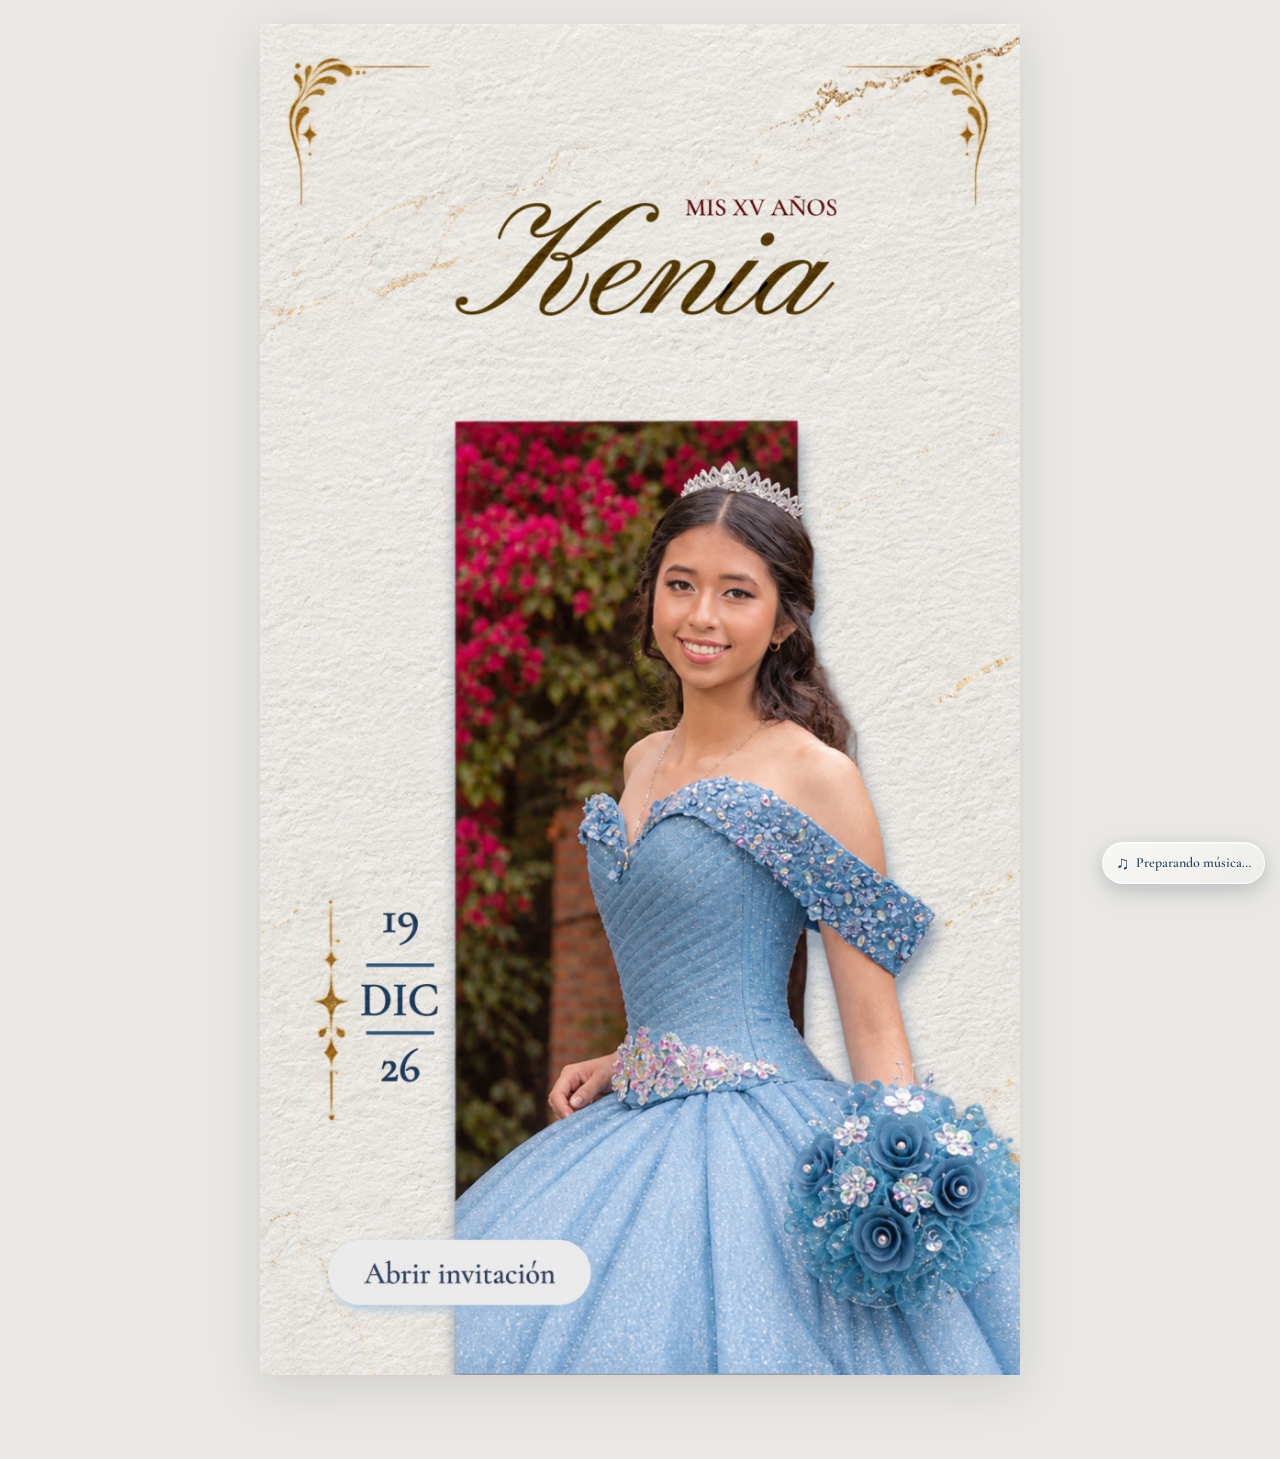
==== commit a0f39123: "Update index.html" ====
--- a/index.html
+++ b/index.html
@@ -5,32 +5,105 @@
   <meta charset="utf-8">
   <meta name="viewport" content="width=device-width, initial-scale=1">
   <meta name="theme-color" content="#e9e8e4">
-  <meta name="description" content="Invitación digital de XV años de Kenia.">
 
-  <title>Mis XV años · Kenia</title>
+  <!-- DESCRIPCIÓN GENERAL -->
+  <meta
+    name="description"
+    content="Están invitados a celebrar mis 15 años. Mi familia y yo estaremos felices de compartir con ustedes una noche inolvidable. Da clic aquí para conocer todos los detalles de este gran día."
+  >
 
-  <!-- Tipografía -->
+  <title>Invitación XV años de Kenia</title>
+
+  <!-- PREVISUALIZACIÓN PARA WHATSAPP Y REDES SOCIALES -->
+  <meta property="og:type" content="website">
+  <meta property="og:locale" content="es_MX">
+  <meta property="og:site_name" content="XV años de Kenia">
+
+  <meta
+    property="og:title"
+    content="Invitación XV años de Kenia"
+  >
+
+  <meta
+    property="og:description"
+    content="Están invitados a celebrar mis 15 años. Mi familia y yo estaremos felices de compartir con ustedes una noche inolvidable. Da clic aquí para conocer todos los detalles de este gran día."
+  >
+
+  <!-- DIRECCIÓN OFICIAL DEL PROYECTO -->
+  <meta
+    property="og:url"
+    content="https://fezojdesing.github.io/Mis-XV-Kenia/"
+  >
+
+  <!-- IMAGEN DE PORTADA ORIGINAL DE KENIA -->
+  <meta
+    property="og:image"
+    content="https://fezojdesing.github.io/Mis-XV-Kenia/index.jpg?v=3"
+  >
+
+  <meta
+    property="og:image:secure_url"
+    content="https://fezojdesing.github.io/Mis-XV-Kenia/index.jpg?v=3"
+  >
+
+  <meta property="og:image:type" content="image/jpeg">
+
+  <meta
+    property="og:image:alt"
+    content="Invitación de XV años de Kenia"
+  >
+
+  <!-- COMPATIBILIDAD CON TWITTER / X -->
+  <meta name="twitter:card" content="summary_large_image">
+
+  <meta
+    name="twitter:title"
+    content="Invitación XV años de Kenia"
+  >
+
+  <meta
+    name="twitter:description"
+    content="Están invitados a celebrar mis 15 años. Mi familia y yo estaremos felices de compartir con ustedes una noche inolvidable."
+  >
+
+  <meta
+    name="twitter:image"
+    content="https://fezojdesing.github.io/Mis-XV-Kenia/index.jpg?v=3"
+  >
+
+  <!-- TIPOGRAFÍA -->
   <link rel="preconnect" href="https://fonts.googleapis.com">
   <link rel="preconnect" href="https://fonts.gstatic.com" crossorigin>
-  <link href="https://fonts.googleapis.com/css2?family=Cormorant+Garamond:wght@400;500;600;700&display=swap" rel="stylesheet">
 
-  <!-- Estilos -->
-  <link rel="stylesheet" href="./styles.css?v=11">
+  <link
+    href="https://fonts.googleapis.com/css2?family=Cormorant+Garamond:wght@400;500;600;700&display=swap"
+    rel="stylesheet"
+  >
+
+  <!-- ESTILOS -->
+  <link rel="stylesheet" href="./styles.css?v=12">
+
 </head>
 
 <body class="cover-page">
 
-  <main class="invitation invitation--cover" aria-label="Invitación digital de XV años">
+  <main
+    class="invitation invitation--cover"
+    aria-label="Invitación digital de XV años"
+  >
 
-    <section class="page cover" aria-label="Portada de la invitación">
+    <section
+      class="page cover"
+      aria-label="Portada de la invitación"
+    >
 
-      <!-- Imagen original de la portada -->
+      <!-- IMAGEN ORIGINAL DE LA PORTADA -->
       <img
         src="./index.jpg"
         alt="Portada original de la invitación de XV años de Kenia"
       >
 
-      <!-- Acceso a los detalles -->
+      <!-- ACCESO A LOS DETALLES -->
       <a
         class="open-invitation"
         href="./datos.html"
@@ -41,12 +114,15 @@
 
   </main>
 
-  <!-- Reproductor de música -->
+  <!-- REPRODUCTOR DE MÚSICA -->
   <div class="music-player" aria-hidden="true">
-    <div id="youtube-player" title="Canción de XV años de Kenia"></div>
+    <div
+      id="youtube-player"
+      title="Canción de XV años de Kenia"
+    ></div>
   </div>
 
-  <!-- Botón de música -->
+  <!-- BOTÓN DE MÚSICA -->
   <button
     class="music-toggle"
     type="button"
@@ -57,7 +133,7 @@
     <span class="music-toggle__label">Reproducir música</span>
   </button>
 
-  <!-- Efectos decorativos -->
+  <!-- EFECTOS DECORATIVOS -->
   <div class="ambient-sparkles" aria-hidden="true"></div>
 
   <div class="sparkle-transition" aria-hidden="true">
@@ -65,9 +141,13 @@
     <div class="sparkle-transition__particles"></div>
   </div>
 
-  <!-- JavaScript -->
+  <!-- JAVASCRIPT -->
   <script src="./script.js"></script>
-  <script src="https://www.youtube.com/iframe_api" async></script>
+
+  <script
+    src="https://www.youtube.com/iframe_api"
+    async
+  ></script>
 
 </body>
 </html>
--- a/styles.css
+++ b/styles.css
@@ -582,3 +582,49 @@
   }
   .music-toggle__label { white-space: nowrap !important; }
 }
+
+
+/* Ajuste específico de escritorio para la página de detalles.
+   Cada control queda anclado a un extremo distinto del navegador. */
+@media (min-width: 700px) {
+  body.details-page > .back-home {
+    position: fixed !important;
+    left: 18px !important;
+    right: auto !important;
+    bottom: 24px !important;
+    margin-left: 0 !important;
+    margin-right: auto !important;
+  }
+  body.details-page > .music-toggle {
+    position: fixed !important;
+    right: 18px !important;
+    left: auto !important;
+    bottom: 24px !important;
+    margin-left: auto !important;
+    margin-right: 0 !important;
+  }
+}
+
+
+/* Compatibilidad Android: separa las tarjetas del texto impreso en el arte.
+   Se activa solo en Android para conservar intacta la composición en iPhone. */
+html {
+  -webkit-text-size-adjust: 100%;
+  text-size-adjust: 100%;
+}
+body.is-android .gift-interaction {
+  top: 83.2%;
+}
+body.is-android .gift-choice {
+  background: rgba(249, 248, 245, .97);
+  -webkit-backdrop-filter: blur(8px);
+  backdrop-filter: blur(8px);
+}
+body.is-android .gift-message {
+  top: 87%;
+}
+@media (max-width: 380px) {
+  body.is-android .gift-interaction {
+    top: 82.2%;
+  }
+}
